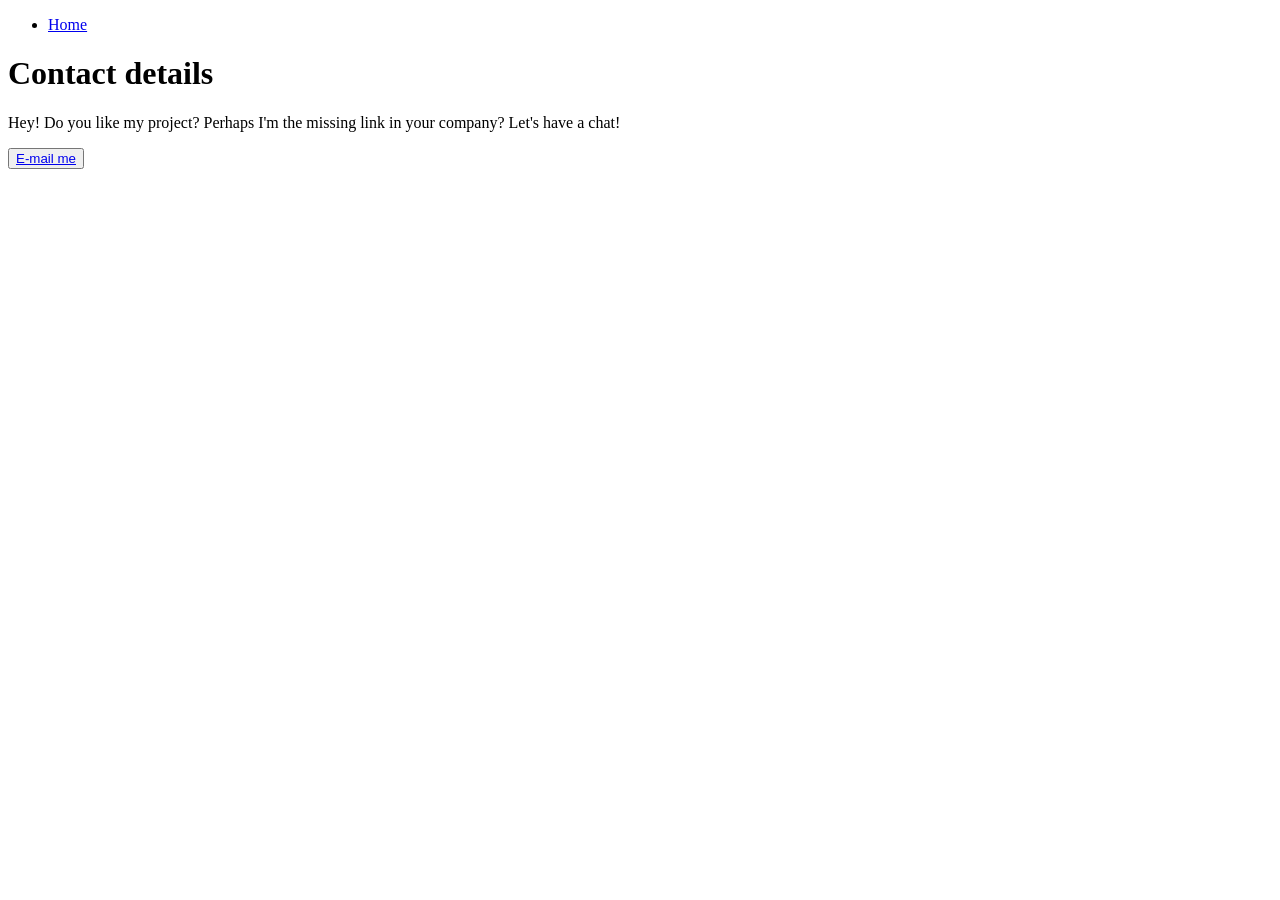
==== contact.html @ a1c9a4d5 "Add contact page" ====
<!doctype html>
<html lang="en">
  <head>
    <meta charset="UTF-8" />
    <meta name="viewport" content="width=device-width, initial-scale=1.0" />
    <title>Contact me</title>
  </head>
  <body>
    <header>
      <nav>
        <ul>
          <li><a href="index.html">Home</a></li>
        </ul>
      </nav>
    </header>
    <h1>Contact details</h1>
    <p>
      Hey! Do you like my project? Perhaps I'm the missing link in your company?
      Let's have a chat!
    </p>
    <button>
      <a href="mailto:natalia.kur@yahoo.com?subject=Invitation for an interview"
        >E-mail me</a
      >
    </button>
  </body>
</html>
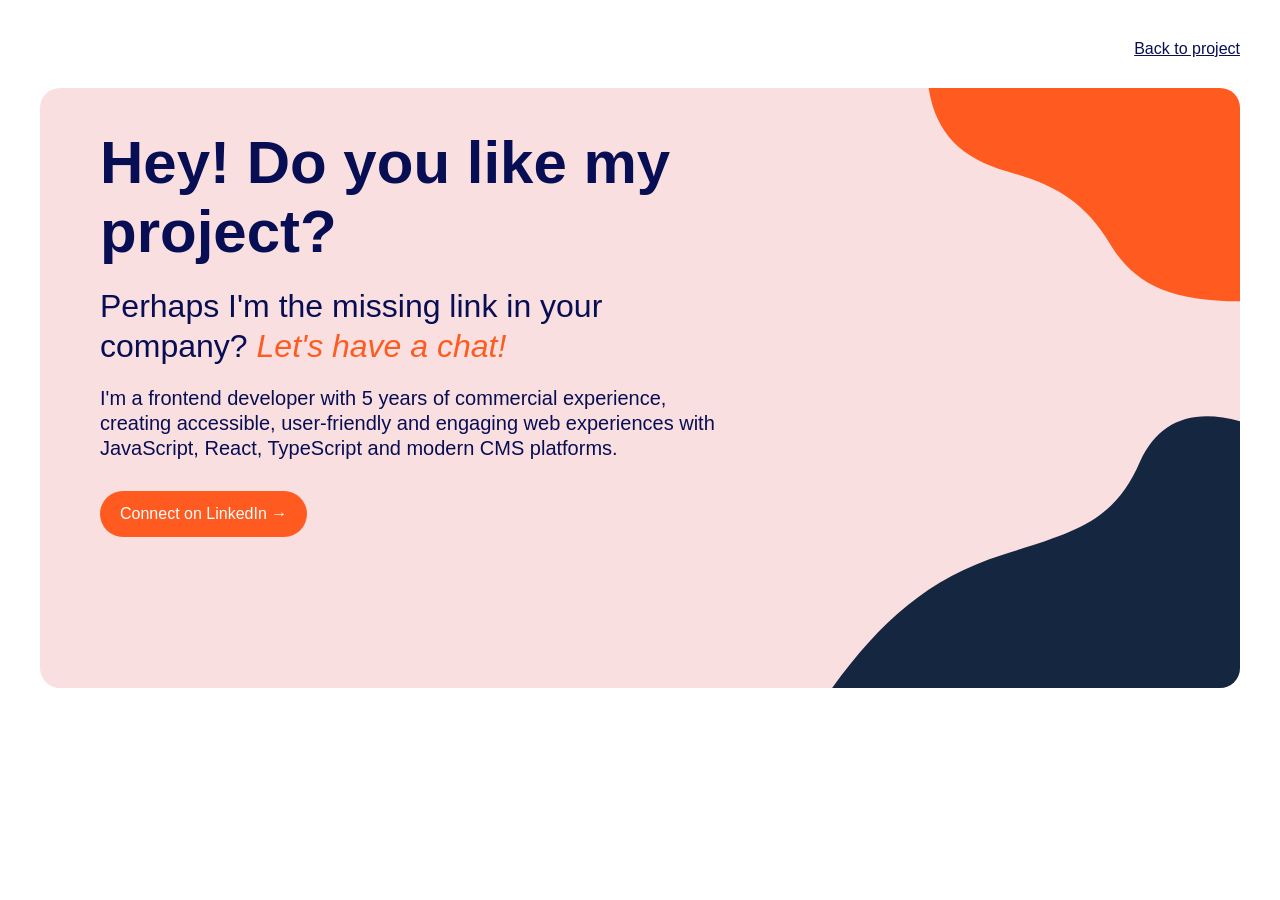
==== commit dc5a0884: "Style contact page and home page, adjust javascript file" ====
--- a/contact.html
+++ b/contact.html
@@ -3,25 +3,67 @@
   <head>
     <meta charset="UTF-8" />
     <meta name="viewport" content="width=device-width, initial-scale=1.0" />
+    <link rel="stylesheet" href="./assets/css/style.css" />
     <title>Contact me</title>
   </head>
-  <body>
-    <header>
+  <body class="contact-page">
+    <header class="contact-header">
       <nav>
         <ul>
-          <li><a href="index.html">Home</a></li>
+          <li><a href="index.html">Back to project</a></li>
         </ul>
       </nav>
     </header>
-    <h1>Contact details</h1>
-    <p>
-      Hey! Do you like my project? Perhaps I'm the missing link in your company?
-      Let's have a chat!
-    </p>
-    <button>
-      <a href="mailto:natalia.kur@yahoo.com?subject=Invitation for an interview"
-        >E-mail me</a
+    <div class="contact-card">
+      <div class="contact-card__content">
+        <h1>Hey! Do you like my project?</h1>
+
+        <p class="contact-card__headline">
+          Perhaps I'm the missing link in your company?
+          <em>Let's have a chat!</em>
+        </p>
+
+        <p class="contact-card__description">
+          I'm a frontend developer with 5 years of commercial experience,
+          creating accessible, user-friendly and engaging web experiences with
+          JavaScript, React, TypeScript and modern CMS platforms.
+        </p>
+
+        <a
+          href="https://www.linkedin.com/in/natalia-kur/"
+          target="_blank"
+          class="contact-card__button"
+        >
+          Connect on LinkedIn →
+        </a>
+      </div>
+      <svg
+        viewBox="0 0 600 900"
+        xmlns="http://www.w3.org/2000/svg"
+        preserveAspectRatio="none"
       >
-    </button>
+        <!-- orange shape -->
+        <path
+          d="M180 0
+                   H600
+                   V320
+                   C500 320 455 290 425 235
+                   C390 170 350 145 285 125
+                   C225 105 190 70 180 0Z"
+          fill="#FF5A1F"
+        />
+
+        <!-- navy shape -->
+        <path
+          d="M600 500
+                   V900
+                   H50
+                   C115 800 180 735 280 700
+                   C380 665 430 650 465 560
+                   C490 500 535 480 600 500Z"
+          fill="#142640"
+        />
+      </svg>
+    </div>
   </body>
 </html>
--- a/assets/css/style.css
+++ b/assets/css/style.css
@@ -0,0 +1,300 @@
+:root {
+  --primary-color: #080e53;
+  --secondary-color: #f9dfe0;
+  --tertiary-color: #fcefefe7;
+  --accent-color: #ff5a1f;
+  --white: #ffffff;
+
+  --primary-border-radius: var(--wrapper-border-radius);
+  --secondary-border-radius: var(--button-border-radius);
+  --wrapper-border-radius: 10px;
+  --button-border-radius: 30px;
+
+  --secondary-border: dashed 1px rgb(210, 207, 207);
+  --primary-border: solid 1px rgb(210, 207, 207);
+}
+
+/* =========================
+   Base
+   ========================= */
+
+* {
+  margin: 0;
+  padding: 0;
+  box-sizing: border-box;
+  font-family: "Arimo", sans-serif;
+  color: var(--primary-color);
+}
+
+body {
+  margin: 40px auto;
+  max-width: 1200px;
+  color: var(--primary-color);
+}
+.home-page {
+  background-color: var(--secondary-color);
+}
+h1,
+h2,
+h3 {
+  font-weight: 700;
+}
+h2 {
+  margin-bottom: 14px;
+  font-size: 28px;
+}
+
+h3 {
+  margin-bottom: 10px;
+  font-size: 20px;
+}
+
+p {
+  margin-bottom: 10px;
+  font-size: 16px;
+  line-height: 1.25;
+}
+
+label {
+  font-size: 16px;
+}
+
+ul {
+  list-style: none;
+}
+
+/* =========================
+   Main header
+   ========================= */
+
+header:not(.excursions__header):not(.contact-header) {
+  display: flex;
+  justify-content: space-between;
+  align-items: center;
+  padding-bottom: 10px;
+  border-bottom: 3px solid var(--primary-color);
+}
+
+/* =========================
+   Contact header
+   ========================= */
+
+.contact-header {
+  display: flex;
+  justify-content: flex-end;
+  align-items: center;
+  padding-bottom: 10px;
+  border-bottom: none;
+}
+
+/* =========================
+   Utilities
+   ========================= */
+
+.hidden {
+  display: none;
+}
+
+/* =========================
+   Main panel
+   ========================= */
+
+.panel {
+  display: grid;
+  grid-template-columns: 2fr 1fr;
+  gap: 20px;
+  margin: 0 auto;
+  max-width: 1200px;
+  padding: 30px 0;
+}
+
+/* =========================
+   Excursions
+   ========================= */
+
+.excursions {
+  display: flex;
+  flex-wrap: wrap;
+  gap: 10px;
+}
+
+.excursions__item {
+  background-color: var(--tertiary-color);
+  border-radius: var(--primary-border-radius);
+  padding: 20px;
+  width: calc(50% - 5px);
+}
+.excursions__item--prototype {
+  display: none;
+}
+.excursions__title {
+  padding-bottom: 8px;
+}
+.excursions__title::after {
+  content: "";
+  display: block;
+  width: 15%;
+  height: 3px;
+  background-color: var(--primary-color);
+  margin-top: 8px;
+}
+/* =========================
+   Uploader 
+   ========================= */
+
+.uploader {
+  margin: 40px auto;
+}
+.uploader label {
+  background-color: var(--tertiary-color);
+  border: var(--secondary-border);
+  border-radius: var(--primary-border-radius);
+  display: flex;
+  justify-content: space-between;
+  /* margin: 10px; */
+  padding: 20px;
+}
+
+/* =========================
+   Summary / Basket
+   ========================= */
+
+.panel__form {
+  display: flex;
+  flex-direction: column;
+  gap: 10px;
+}
+.summary__item--prototype {
+  display: none;
+}
+.summary__item {
+  border: var(--primary-border);
+  border-radius: var(--primary-border-radius);
+  padding: 10px;
+  margin-bottom: 10px;
+}
+.summary__item-header {
+  display: flex;
+  justify-content: space-between;
+  align-items: center;
+}
+.summary__item-body {
+  display: flex;
+  justify-content: space-between;
+  align-items: baseline;
+}
+
+.summary__btn-clear {
+  display: none;
+}
+
+.validation-error {
+  color: red;
+}
+
+.panel__summary-wrapper,
+.order__total-price,
+.panel__order {
+  background-color: var(--tertiary-color);
+  padding: 20px;
+  border-radius: var(--primary-border-radius);
+}
+.order__total-price h2 {
+  display: flex;
+  justify-content: space-between;
+}
+.order__field-name {
+  display: flex;
+  flex-direction: column;
+  justify-content: space-between;
+}
+.order__field-input {
+  padding: 10px 18px;
+  border: none;
+  border-radius: var(--secondary-border-radius);
+  margin: 5px 0 10px;
+}
+
+input[type="submit"],
+.summary__btn-clear.active {
+  padding: 14px 20px;
+  background-color: var(--accent-color);
+  border: 0;
+  color: var(--white);
+  border-radius: var(--secondary-border-radius);
+  cursor: pointer;
+  width: 100%;
+  margin: 10px 0;
+  font-weight: 600;
+  display: block;
+}
+.excursions__field {
+  input[type="submit"] {
+    background-color: var(--accent-color);
+    color: var(--white);
+  }
+}
+.excursions__form {
+  display: flex;
+  flex-direction: column;
+  gap: 8px;
+}
+.summary__total-price {
+  background-color: var(--secondary-color);
+  border: 0px;
+  padding: 8px 12px;
+  border-radius: var(--wrapper-border-radius);
+}
+
+/* =========================
+   Contact page
+   ========================= */
+
+.contact-card {
+  background-color: #f9dfe0;
+  width: 900px;
+  height: 600px;
+  display: flex;
+  width: 100%;
+  border-radius: 20px;
+  margin-top: 20px;
+}
+
+.contact-card svg {
+  width: 100%;
+  height: 100%;
+  border-radius: 20px;
+}
+
+.contact-card__content {
+  padding: 40px 60px;
+  h1 {
+    font-size: 60px;
+    font-weight: 700;
+    margin-bottom: 20px;
+  }
+}
+
+.contact-card__headline {
+  margin-bottom: 20px;
+  font-size: 32px;
+  em {
+    color: #ff5a1f;
+  }
+}
+
+.contact-card__description {
+  font-size: 20px;
+  font-weight: 200;
+}
+
+.contact-card__button {
+  display: inline-block;
+  margin-top: 20px;
+  padding: 14px 20px;
+  background-color: #ff5a1f;
+  color: #fff;
+  text-decoration: none;
+  border-radius: 30px;
+  transition: background-color 0.3s ease;
+}
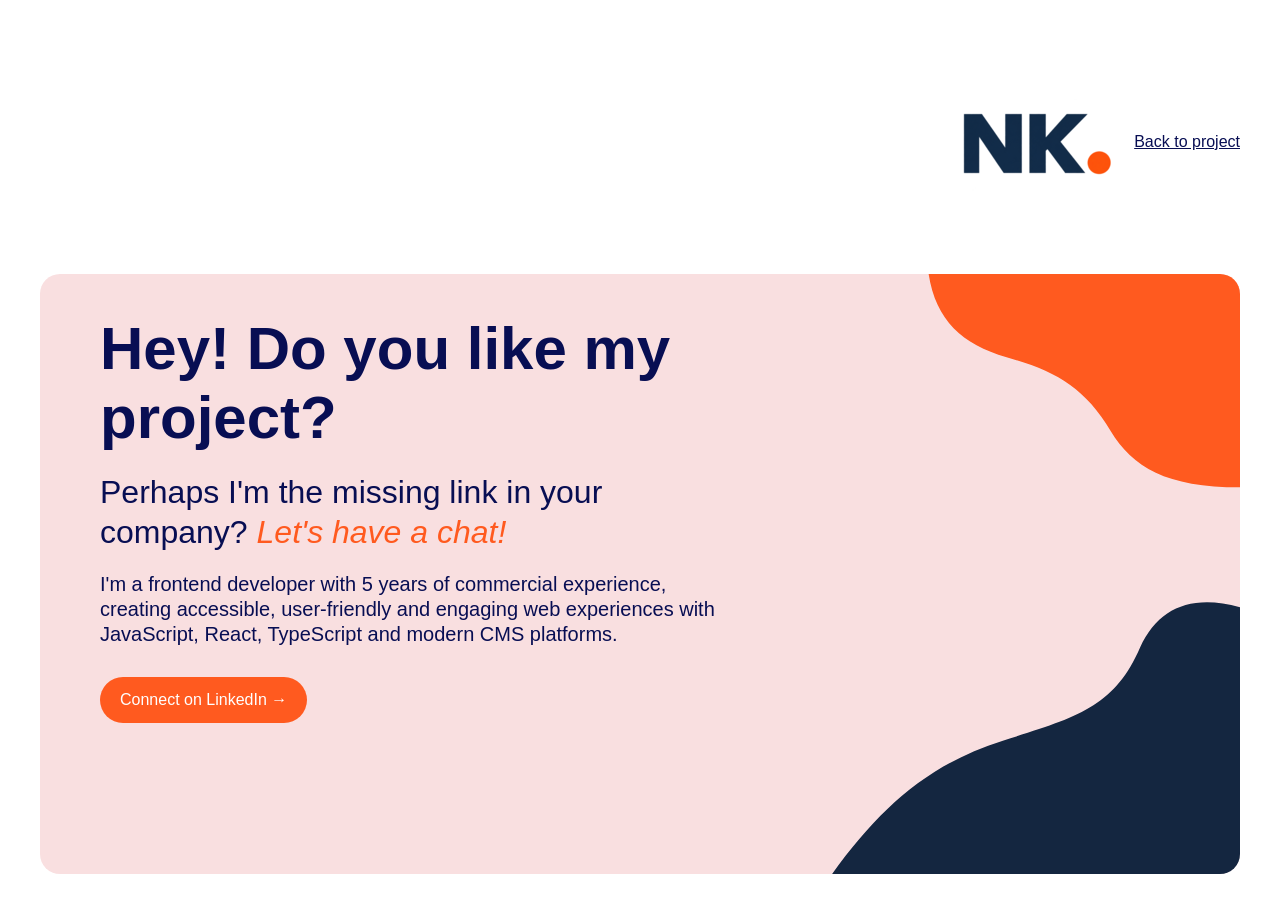
==== commit 76f0a6dc: "Add site logo" ====
--- a/contact.html
+++ b/contact.html
@@ -8,6 +8,12 @@
   </head>
   <body class="contact-page">
     <header class="contact-header">
+           <a href="index.html" class="home-page--logo">
+        <img
+          src="./assets/images/logo.png"
+          alt="site logo"
+          class="home-page--logo-image"
+        />
       <nav>
         <ul>
           <li><a href="index.html">Back to project</a></li>
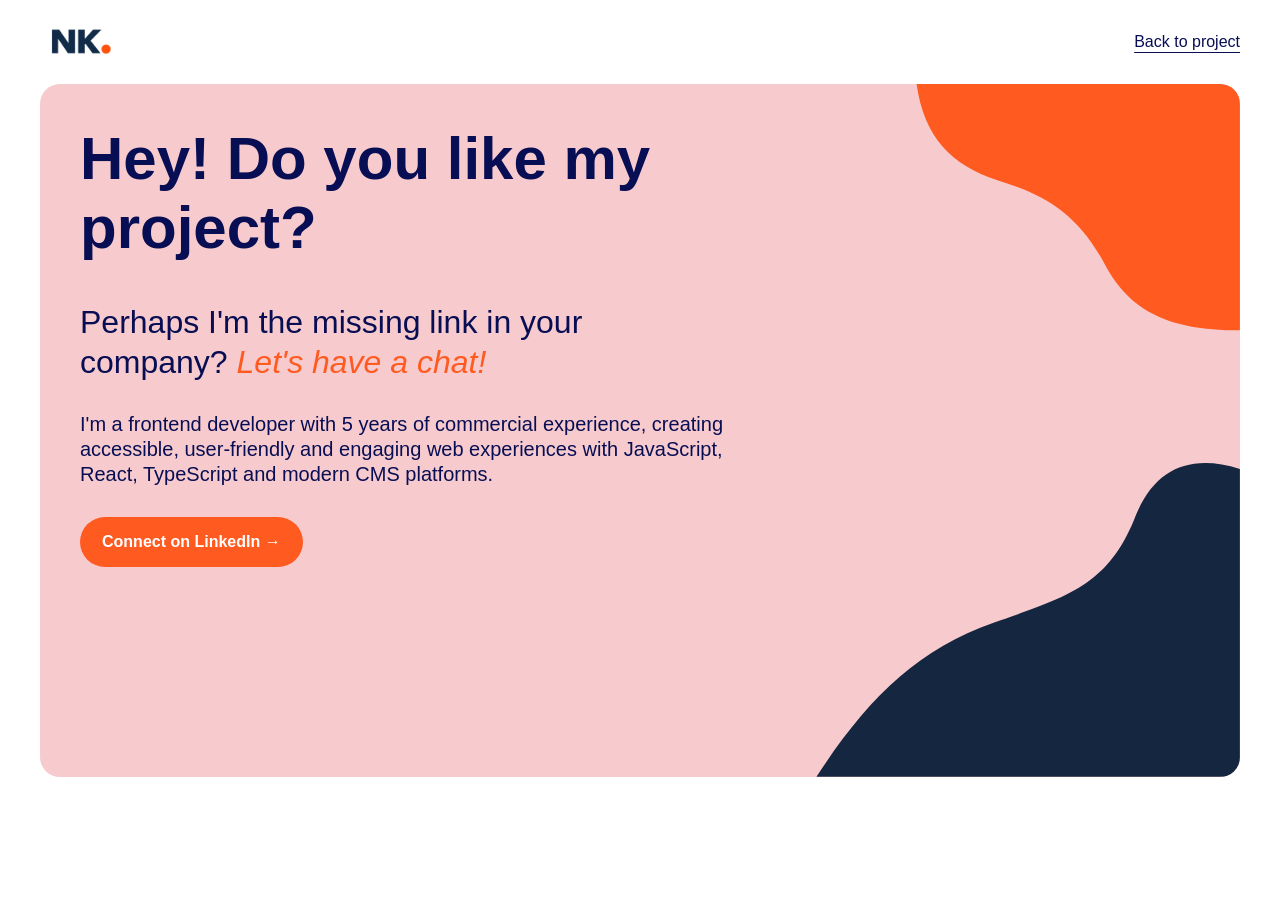
==== commit cc62e610: "Add default .btn class to buttons" ====
--- a/contact.html
+++ b/contact.html
@@ -38,7 +38,7 @@
         <a
           href="https://www.linkedin.com/in/natalia-kur/"
           target="_blank"
-          class="contact-card__button"
+          class="contact-card__button btn"
         >
           Connect on LinkedIn →
         </a>
--- a/assets/css/style.css
+++ b/assets/css/style.css
@@ -1,13 +1,14 @@
 :root {
   --primary-color: #080e53;
-  --secondary-color: #f9dfe0;
+  --secondary-color: #f7cbcd;
   --tertiary-color: #fcefefe7;
   --accent-color: #ff5a1f;
   --white: #ffffff;
 
-  --primary-border-radius: var(--wrapper-border-radius);
+  --primary-border-radius: var(--card-border-radius);
   --secondary-border-radius: var(--button-border-radius);
-  --wrapper-border-radius: 10px;
+  --card-border-radius: 8px;
+  --wrapper-border-radius: 20px;
   --button-border-radius: 30px;
 
   --secondary-border: dashed 1px rgb(210, 207, 207);
@@ -19,40 +20,72 @@
    ========================= */
 
 * {
+  box-sizing: border-box;
+  color: var(--primary-color);
   margin: 0;
   padding: 0;
-  box-sizing: border-box;
+}
+
+body {
+  color: var(--primary-color);
   font-family: "Arimo", sans-serif;
-  color: var(--primary-color);
-}
-
-body {
-  margin: 40px auto;
+  margin: 0 auto;
   max-width: 1200px;
-  color: var(--primary-color);
-}
+}
+
 .home-page {
-  background-color: var(--secondary-color);
-}
+  background-color: var(--white);
+  margin-bottom: 40px;
+}
+.home-page--logo-image {
+  width: 80px;
+  height: 80px;
+}
+.home-page--wrapper {
+  background: var(--secondary-color);
+  border-radius: var(--wrapper-border-radius);
+  position: relative;
+  padding: 40px;
+  width: 100%;
+  z-index: 1;
+}
+.page-decoration {
+  border-radius: var(--wrapper-border-radius);
+  height: 100%;
+  inset: 0;
+  position: absolute;
+  width: 100%;
+  z-index: -1;
+}
+
+.home-page--nav-link {
+  color: white;
+  font-weight: 700;
+  text-underline-offset: 6px;
+}
+nav a {
+  text-underline-offset: 5px;
+}
+
 h1,
 h2,
 h3 {
   font-weight: 700;
 }
 h2 {
+  font-size: 28px;
   margin-bottom: 14px;
-  font-size: 28px;
 }
 
 h3 {
+  font-size: 20px;
   margin-bottom: 10px;
-  font-size: 20px;
 }
 
 p {
-  margin-bottom: 10px;
   font-size: 16px;
   line-height: 1.25;
+  margin-bottom: 10px;
 }
 
 label {
@@ -68,11 +101,17 @@
    ========================= */
 
 header:not(.excursions__header):not(.contact-header) {
-  display: flex;
-  justify-content: space-between;
   align-items: center;
-  padding-bottom: 10px;
-  border-bottom: 3px solid var(--primary-color);
+  display: flex;
+  justify-content: space-between;
+  /* padding-bottom: 10px; */
+  h1::after {
+    content: "";
+    background: var(--primary-color);
+    display: block;
+    height: 4px;
+    width: 20%;
+  }
 }
 
 /* =========================
@@ -80,11 +119,10 @@
    ========================= */
 
 .contact-header {
-  display: flex;
-  justify-content: flex-end;
   align-items: center;
-  padding-bottom: 10px;
+  display: flex;
   border-bottom: none;
+  justify-content: space-between;
 }
 
 /* =========================
@@ -131,12 +169,24 @@
   padding-bottom: 8px;
 }
 .excursions__title::after {
+  background-color: var(--secondary-color);
   content: "";
   display: block;
+  height: 3px;
+  margin-top: 8px;
   width: 15%;
-  height: 3px;
-  background-color: var(--primary-color);
-  margin-top: 8px;
+}
+
+.excursions__field-price {
+  align-items: center;
+  display: flex;
+  gap: 10px;
+  justify-content: flex-start;
+}
+.excursions__field-input {
+  border: none;
+  border-radius: var(--card-border-radius);
+  padding: 6px;
 }
 /* =========================
    Uploader 
@@ -151,7 +201,6 @@
   border-radius: var(--primary-border-radius);
   display: flex;
   justify-content: space-between;
-  /* margin: 10px; */
   padding: 20px;
 }
 
@@ -170,34 +219,32 @@
 .summary__item {
   border: var(--primary-border);
   border-radius: var(--primary-border-radius);
+  margin-bottom: 10px;
   padding: 10px;
-  margin-bottom: 10px;
+}
+.summary__item-header,
+.summary__item-body {
+  display: flex;
+  justify-content: space-between;
 }
 .summary__item-header {
-  display: flex;
-  justify-content: space-between;
   align-items: center;
 }
 .summary__item-body {
-  display: flex;
-  justify-content: space-between;
   align-items: baseline;
 }
-
 .summary__btn-clear {
   display: none;
 }
-
 .validation-error {
   color: red;
 }
-
 .panel__summary-wrapper,
 .order__total-price,
 .panel__order {
   background-color: var(--tertiary-color);
+  border-radius: var(--primary-border-radius);
   padding: 20px;
-  border-radius: var(--primary-border-radius);
 }
 .order__total-price h2 {
   display: flex;
@@ -209,30 +256,31 @@
   justify-content: space-between;
 }
 .order__field-input {
+  border: none;
+  border-radius: 8px;
+  margin: 5px 0 10px;
   padding: 10px 18px;
-  border: none;
-  border-radius: var(--secondary-border-radius);
-  margin: 5px 0 10px;
 }
 
 input[type="submit"],
 .summary__btn-clear.active {
-  padding: 14px 20px;
   background-color: var(--accent-color);
-  border: 0;
   color: var(--white);
-  border-radius: var(--secondary-border-radius);
-  cursor: pointer;
+  display: block;
+  margin: 10px 0;
   width: 100%;
-  margin: 10px 0;
-  font-weight: 600;
-  display: block;
 }
 .excursions__field {
   input[type="submit"] {
-    background-color: var(--accent-color);
+    background-color: var(--primary-color);
     color: var(--white);
   }
+}
+.excursions__field-name {
+  font-weight: 600;
+}
+.excursions__field-price {
+  font-weight: 500;
 }
 .excursions__form {
   display: flex;
@@ -242,8 +290,8 @@
 .summary__total-price {
   background-color: var(--secondary-color);
   border: 0px;
+  border-radius: var(--card-border-radius);
   padding: 8px 12px;
-  border-radius: var(--wrapper-border-radius);
 }
 
 /* =========================
@@ -251,35 +299,35 @@
    ========================= */
 
 .contact-card {
-  background-color: #f9dfe0;
-  width: 900px;
-  height: 600px;
-  display: flex;
+  background-color: var(--secondary-color);
+  border-radius: 20px;
+  display: flex;
+  min-height: 600px;
   width: 100%;
+}
+
+.contact-card svg {
   border-radius: 20px;
-  margin-top: 20px;
-}
-
-.contact-card svg {
   width: 100%;
   height: 100%;
-  border-radius: 20px;
 }
 
 .contact-card__content {
-  padding: 40px 60px;
+  display: flex;
+  flex-direction: column;
+  gap: 20px;
+  padding: 40px;
   h1 {
+    margin-bottom: 20px;
     font-size: 60px;
     font-weight: 700;
-    margin-bottom: 20px;
   }
 }
 
 .contact-card__headline {
-  margin-bottom: 20px;
   font-size: 32px;
   em {
-    color: #ff5a1f;
+    color: var(--accent-color);
   }
 }
 
@@ -288,13 +336,152 @@
   font-weight: 200;
 }
 
+.btn {
+  background-color: #ff5a1f;
+  border: 2px solid transparent;
+  border-radius: var(--secondary-border-radius);
+  color: var(--white);
+  cursor: pointer;
+  display: inline-block;
+  font-weight: 600;
+  font-size: 16px;
+  padding: 14px 20px;
+  text-decoration: none;
+  transition: background-color 0.3s ease;
+  width: fit-content;
+  &:hover {
+    background-color: var(--primary-color);
+    text-decoration: underline;
+    text-underline-offset: 5px;
+  }
+}
+
 .contact-card__button {
+  background-color: #ff5a1f;
+  border: 2px solid transparent;
+  border-radius: 30px;
+  color: #fff;
   display: inline-block;
-  margin-top: 20px;
   padding: 14px 20px;
-  background-color: #ff5a1f;
-  color: #fff;
   text-decoration: none;
-  border-radius: 30px;
+  width: fit-content;
   transition: background-color 0.3s ease;
-}
+  &:hover {
+    background-color: var(--primary-color);
+    text-decoration: underline;
+    text-underline-offset: 5px;
+  }
+}
+
+/* =========================
+   Media queries
+   ========================= */
+@media (max-width: 1199px) {
+  .panel {
+    grid-template-columns: 1fr;
+  }
+  .page-decoration,
+  .home-page--wrapper {
+    border-radius: 0;
+  }
+  .home-page--wrapper {
+    min-height: 100vh;
+  }
+  .home-page {
+    margin: 0;
+    padding: 0;
+    max-width: none;
+  }
+  .home-page--header {
+    padding: 0 20px;
+  }
+  .contact-page {
+    margin: 0;
+  }
+  .contact-header {
+    padding: 0 20px;
+  }
+  .contact-card {
+    border-radius: 0;
+    flex-direction: column;
+    height: auto;
+    margin: 0;
+    min-height: 100vh;
+    position: relative;
+    z-index: 0;
+  }
+  .contact-card__content {
+    width: 80%;
+    padding: 50px;
+  }
+  .contact-card svg {
+    border-radius: 0;
+    height: 100%;
+    position: absolute;
+    right: 0;
+    top: 0;
+    width: 100%;
+    z-index: -1;
+  }
+}
+@media (max-width: 767px) {
+  .contact-page h1 {
+    font-size: 40px;
+  }
+  .contact-card__headline {
+    font-size: 24px;
+  }
+  .excursions {
+    flex-direction: column;
+  }
+  .excursions__item {
+    width: 100%;
+  }
+  .uploader label {
+    flex-direction: column;
+    gap: 10px;
+  }
+  .page-decoration,
+  .home-page--wrapper {
+    border-radius: 0;
+  }
+  .home-page--wrapper {
+    min-height: 100vh;
+    padding: 20px;
+  }
+  .home-page {
+    margin: 0;
+    padding: 0;
+  }
+  .contact-page {
+    margin: 0;
+  }
+  .contact-card {
+    border-radius: 0;
+    flex-direction: column;
+    height: auto;
+    margin: 0;
+    min-height: 100vh;
+    position: relative;
+    z-index: 0;
+  }
+  .contact-card__content {
+    width: 100%;
+    padding: 30px;
+  }
+  .contact-card__description,
+  .contact-card__headline {
+    background-color: var(--tertiary-color);
+    border-radius: var(--card-border-radius);
+    padding: 20px;
+  }
+  .contact-card svg {
+    border-radius: 0;
+    height: 100%;
+    position: absolute;
+    right: 0;
+    top: 0;
+    width: 100%;
+    z-index: -1;
+  }
+}
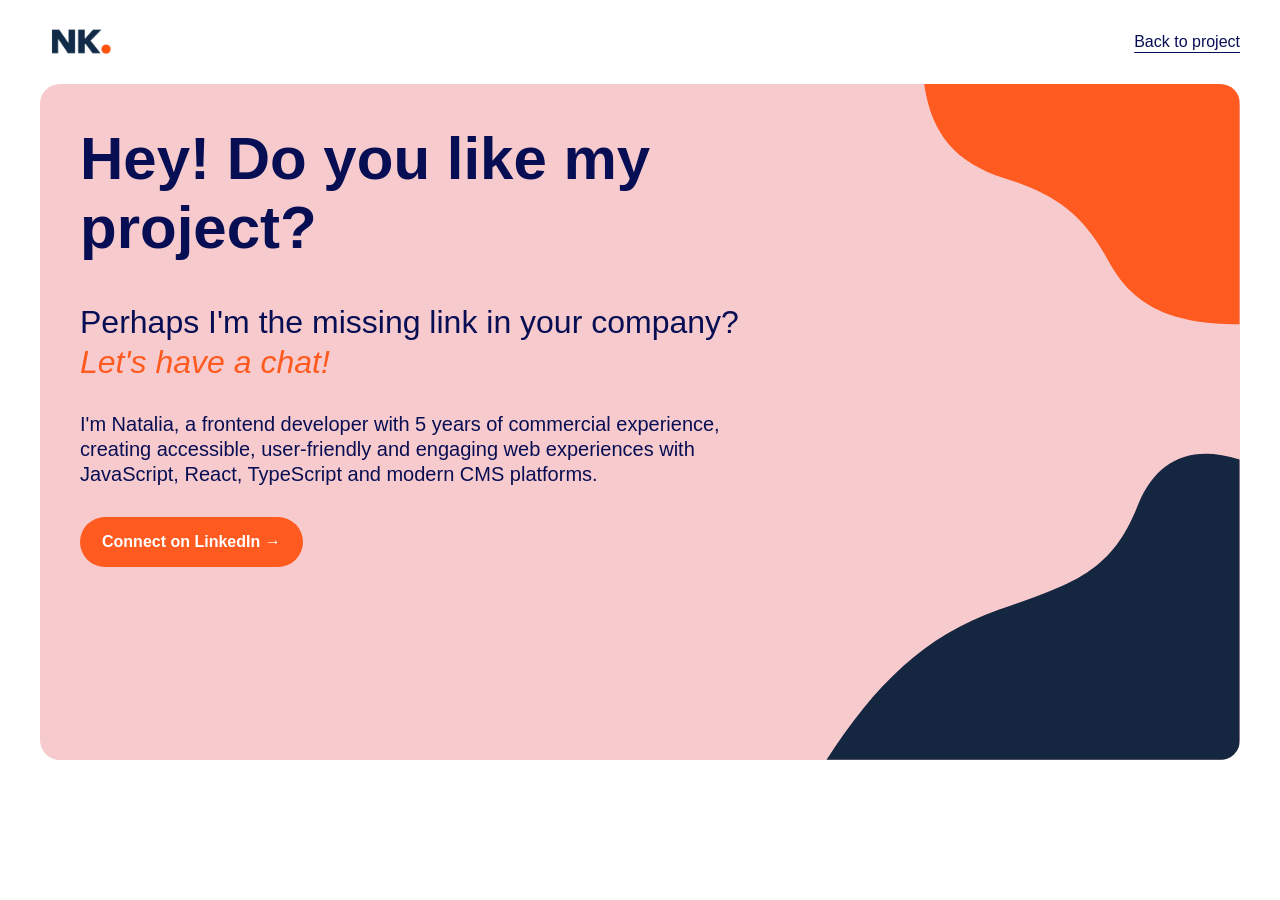
==== commit 86a278e7: "Add text content to contact page" ====
--- a/contact.html
+++ b/contact.html
@@ -20,7 +20,7 @@
         </ul>
       </nav>
     </header>
-    <div class="contact-card">
+    <main class="contact-card">
       <div class="contact-card__content">
         <h1>Hey! Do you like my project?</h1>
 
@@ -30,7 +30,7 @@
         </p>
 
         <p class="contact-card__description">
-          I'm a frontend developer with 5 years of commercial experience,
+          I'm Natalia, a frontend developer with 5 years of commercial experience,
           creating accessible, user-friendly and engaging web experiences with
           JavaScript, React, TypeScript and modern CMS platforms.
         </p>
@@ -70,6 +70,6 @@
           fill="#142640"
         />
       </svg>
-    </div>
+    </main>
   </body>
 </html>
--- a/assets/css/style.css
+++ b/assets/css/style.css
@@ -32,7 +32,9 @@
   margin: 0 auto;
   max-width: 1200px;
 }
-
+a {
+  text-underline-offset: 5px;
+}
 .home-page {
   background-color: var(--white);
   margin-bottom: 40px;
@@ -58,15 +60,6 @@
   z-index: -1;
 }
 
-.home-page--nav-link {
-  color: white;
-  font-weight: 700;
-  text-underline-offset: 6px;
-}
-nav a {
-  text-underline-offset: 5px;
-}
-
 h1,
 h2,
 h3 {
@@ -197,11 +190,14 @@
 }
 .uploader label {
   background-color: var(--tertiary-color);
-  border: var(--secondary-border);
   border-radius: var(--primary-border-radius);
   display: flex;
   justify-content: space-between;
+  margin-bottom: 20px;
   padding: 20px;
+}
+.uploader--note {
+  font-size: 14px;
 }
 
 /* =========================
@@ -235,6 +231,13 @@
 }
 .summary__btn-clear {
   display: none;
+}
+.summary__btn-remove {
+  border: none;
+  background: none;
+  cursor: pointer;
+  font-size: 20px;
+  margin-bottom: 10px;
 }
 .validation-error {
   color: red;
